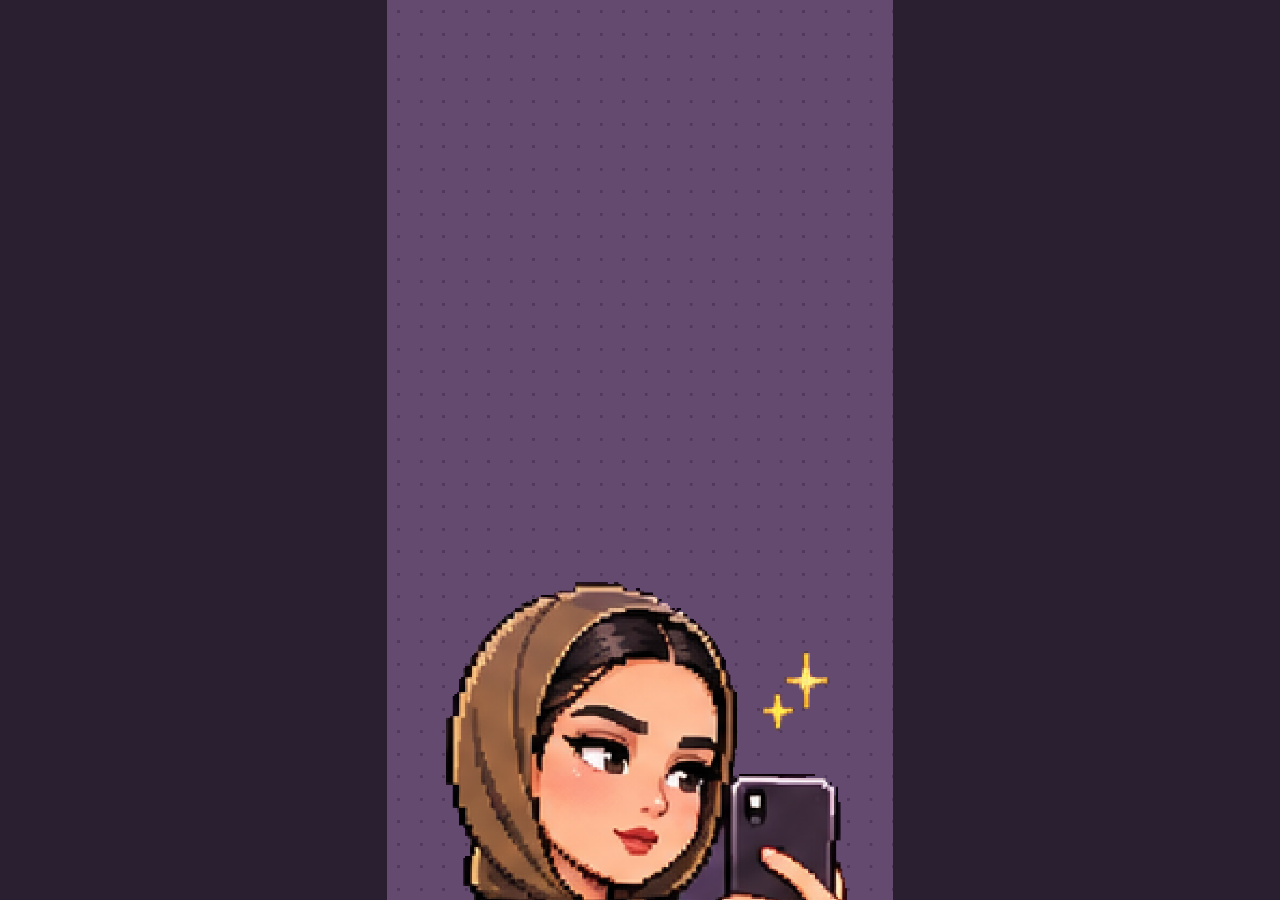
==== reels/02-body-glow/index.html @ f4706fd1 "Reel 02: Body Glow treasure-chest reel with how-to-order steps (34s) Co-Authored-By: Claude Opus 5.5" ====
<!doctype html>
<meta charset="utf-8">
<title>Kara Duo — Reel 02</title>
<link rel="stylesheet" href="fonts/fonts.css">
<style>html,body{margin:0;background:#2a1f30;height:100%}canvas{display:block;height:100vh;margin:auto}</style>
<canvas id="c" width="1080" height="1920"></canvas>
<script src="env.js"></script>
<script>
// Kara Duo · Reel 02 "افتحي الصندوق" (Body Glow) — every frame is a pure function of t (window.seek)
const W = 1080, H = 1920, DUR = 34.4;
const cv = document.getElementById('c'), g = cv.getContext('2d');

// ---------------- brand palette ----------------
const C = {
  ivory: '#FAF7F8', lav: '#D0B9D9', lavL: '#E7DAEC', lavLL: '#F3ECF6', lavD: '#A98BB5',
  mauve: '#654A70', mauveD: '#4F3859', mauveDD: '#3E2B47', ink: '#2B1C33',
  pink: '#DD4E94', pinkL: '#E98ABC', pinkLL: '#F3C3DC', pinkD: '#C93E82',
};

// ---------------- math ----------------
const clamp = (x, a = 0, b = 1) => Math.min(b, Math.max(a, x));
const lerp = (a, b, k) => a + (b - a) * k;
const easeOut = (x) => 1 - Math.pow(1 - clamp(x), 3);
const easeIn = (x) => Math.pow(clamp(x), 3);
const easeInOut = (x) => { x = clamp(x); return x < 0.5 ? 4 * x * x * x : 1 - Math.pow(-2 * x + 2, 3) / 2; };
function spring(t, k = 170, d = 26) {
  if (t <= 0) return 0;
  const w0 = Math.sqrt(k), z = d / (2 * w0);
  if (z < 1) { const wd = w0 * Math.sqrt(1 - z * z);
    return 1 - Math.exp(-z * w0 * t) * (Math.cos(wd * t) + (z * w0 / wd) * Math.sin(wd * t)); }
  return 1 - Math.exp(-w0 * t) * (1 + w0 * t);
}
const SNAPPY = [320, 24], DEFAULT = [170, 22], HEAVY = [110, 18], PLAYFUL = [240, 13];
const sp = (t, preset = DEFAULT) => spring(t, preset[0], preset[1]);
function rng(seed) { return () => { seed |= 0; seed = seed + 0x6D2B79F5 | 0;
  let t = Math.imul(seed ^ seed >>> 15, 1 | seed); t = t + Math.imul(t ^ t >>> 7, 61 | t) ^ t;
  return ((t ^ t >>> 14) >>> 0) / 4294967296; }; }
function hex2rgb(h) { const n = parseInt(h.slice(1), 16); return [n >> 16 & 255, n >> 8 & 255, n & 255]; }
function mix(a, b, k) { const A = hex2rgb(a), B = hex2rgb(b); k = clamp(k);
  return `rgb(${A.map((v, i) => Math.round(lerp(v, B[i], k))).join(',')})`; }
const AR = (n) => String(n).replace(/[0-9]/g, (d) => '٠١٢٣٤٥٦٧٨٩'[d]);
const vis = (t, a, b) => t >= a && t < b;

// ---------------- assets ----------------
const IMG = {};
const PALETTES = ['07707f44', '4093547d', '7314f8ff', 'a5768f9c', 'a938f01b', 'b6722ef8', 'd754fed1', '85389240',
  'ec3f8d8c', 'ed15fa8d', '35da7493', '66da4d2b', '79580c51', 'd9d8e2f7', '1762cccf', '7096dce4', '24de4dfd'];
const HERO = '81c5cd68';
function loadImg(key, src) { return new Promise((res, rej) => { const i = new Image(); i.onload = () => { IMG[key] = i; res(); }; i.onerror = rej; i.src = src; }); }

// recolour the transparent logo to a solid colour (approved white-on-mauve version)
function tint(img, color) {
  const c = document.createElement('canvas'); c.width = img.width; c.height = img.height;
  const x = c.getContext('2d'); x.drawImage(img, 0, 0); x.globalCompositeOperation = 'source-in';
  x.fillStyle = color; x.fillRect(0, 0, c.width, c.height); return c;
}

// ---------------- pixel sprites ----------------
// fn(x, y) -> colour or null on a small grid; auto 1px dark outline; cached; drawn with nearest-neighbour
const SPR = new Map();
function sprite(key, w, h, fn, outline = C.ink) {
  if (SPR.has(key)) return SPR.get(key);
  const grid = [];
  for (let y = 0; y < h; y++) for (let x = 0; x < w; x++) grid[y * w + x] = fn(x, y);
  const c = document.createElement('canvas'); c.width = w + 2; c.height = h + 2;
  const x2 = c.getContext('2d');
  const at = (x, y) => (x < 0 || y < 0 || x >= w || y >= h) ? null : grid[y * w + x];
  if (outline) for (let y = -1; y <= h; y++) for (let x = -1; x <= w; x++)
    if (!at(x, y) && (at(x - 1, y) || at(x + 1, y) || at(x, y - 1) || at(x, y + 1))) { x2.fillStyle = outline; x2.fillRect(x + 1, y + 1, 1, 1); }
  for (let y = 0; y < h; y++) for (let x = 0; x < w; x++) { const col = at(x, y); if (col) { x2.fillStyle = col; x2.fillRect(x + 1, y + 1, 1, 1); } }
  SPR.set(key, c); return c;
}
// draw sprite anchored at (ax, ay) relative point (0..1) with pixel size s
function drawSpr(c, x, y, s, ax = 0.5, ay = 0.5, flip = false) {
  g.save(); g.imageSmoothingEnabled = false; g.translate(Math.round(x), Math.round(y));
  if (flip) g.scale(-1, 1);
  g.drawImage(c, -c.width * s * ax, -c.height * s * ay, c.width * s, c.height * s); g.restore();
}
const inEll = (x, y, cx, cy, rx, ry) => ((x + 0.5 - cx) / rx) ** 2 + ((y + 0.5 - cy) / ry) ** 2 <= 1;

// --- the host girl (placeholder until the brand character arrives) ---
function girl(eyes = 'open', mouth = 'closed') {
  return sprite(`girl:${eyes}:${mouth}`, 40, 46, (x, y) => {
    const cx = 19.5;
    const face = inEll(x, y, cx, 22.5, 9.6, 11) && y >= 12;
    const hij = inEll(x, y, cx, 20, 15.2, 19.5);
    const body = y >= 36 && Math.abs(x + 0.5 - cx) <= 12 + (y - 36) * 0.9;
    // eyes
    const eyeL = 15, eyeR = 23, ey = 21;
    const dx = eyes === 'side' ? -1 : eyes === 'sideR' ? 1 : 0;
    if (face) {
      if (eyes === 'blink') { if (y === ey + 2 && (x >= eyeL - 1 + dx && x <= eyeL + 1 + dx || x >= eyeR - 1 + dx && x <= eyeR + 1 + dx)) return C.ink; }
      else if (eyes === 'happy') {
        for (const ex of [eyeL, eyeR]) { if ((y === ey + 1 && (x === ex - 1 || x === ex + 2)) || (y === ey && (x === ex || x === ex + 1))) return C.ink; }
      } else {
        for (const ex of [eyeL + dx, eyeR + dx]) {
          if (x >= ex && x <= ex + 1 && y >= ey && y <= ey + 2) return (y === ey && x === ex + 1) ? '#FFFFFF' : '#3A2540';
          if (y === ey && x === ex - 1 && ex < cx) return C.ink;        // lash flick
          if (y === ey && x === ex + 2 && ex > cx) return C.ink;
        }
      }
      if (y === 18 && ((x >= 14 && x <= 17) || (x >= 22 && x <= 25))) return '#7A5560';               // brows
      if (y === 25 && (x === 13 || x === 14 || x === 25 || x === 26)) return C.pinkL;                   // cheeks
      if (y === 25 && (x === 19 || x === 20)) return '#E3AE90';                                         // nose
      // mouth
      if (mouth === 'closed' && y === 28 && x >= 18 && x <= 21) return C.pinkD;
      if (mouth === 'smile' && ((y === 28 && x >= 18 && x <= 21) || (y === 27 && (x === 17 || x === 22)))) return C.pinkD;
      if (mouth === 'open') { if (y === 27 && x >= 18 && x <= 21) return C.pinkD; if (y === 28 && x >= 18 && x <= 21) return '#7A2448'; if (y === 29 && x >= 19 && x <= 20) return C.pinkD; }
      if (mouth === 'o') { if ((y === 27 || y === 30) && x >= 19 && x <= 20) return C.pinkD; if ((y === 28 || y === 29) && (x === 18 || x === 21)) return C.pinkD; if ((y === 28 || y === 29) && x >= 19 && x <= 20) return '#7A2448'; }
      if (y <= 13) return C.lavLL;                                                                       // hijab band
      const edge = !inEll(x, y, cx, 22.5, 8.6, 10);
      return edge ? '#EDBF9F' : '#F6D4BA';
    }
    if (y >= 12 && y <= 14 && x === 29) return C.pink;                                                  // hijab pin
    if (y === 13 && (x === 28 || x === 30)) return C.pink;
    if (hij) {
      const nearFace = inEll(x, y, cx, 22.5, 11, 12.4);
      if (nearFace) return '#B593C2';
      return (x + y) % 9 === 0 && y > 4 ? '#C7A6D3' : '#CDAFD9';
    }
    if (body) return (x === 19 || x === 20) && y > 38 ? C.mauveD : '#4A3354';
    return null;
  });
}
// --- خزّوم: the Khuzama-flower mascot ---
function mascot(eyes = 'open') {
  return sprite(`m:${eyes}`, 30, 30, (x, y) => {
    const cx = 14.5, cy = 14.5, px = x + 0.5 - cx, py = y + 0.5 - cy;
    if (px * px + py * py <= 5.4 * 5.4) {                                    // face
      if (eyes === 'blink') { if (y === 15 && (x === 12 || x === 17)) return C.ink; }
      else if (eyes === 'wink') { if (y >= 13 && y <= 14 && x === 12) return C.ink; if (y === 14 && x >= 16 && x <= 18) return C.ink; }
      else if (y >= 13 && y <= 14 && (x === 12 || x === 17)) return C.ink;
      if (y === 17 && x >= 13 && x <= 16) return C.pinkD;
      if (y === 16 && (x === 10 || x === 19)) return C.pinkL;
      return C.ivory;
    }
    for (let k = 0; k < 4; k++) {                                            // four petals on the diagonals
      const a = Math.PI / 4 + k * Math.PI / 2, ca = Math.cos(a), sa = Math.sin(a);
      const u = px * ca + py * sa - 8.2, v = -px * sa + py * ca;
      if ((u / 6.6) ** 2 + (v / 4.4) ** 2 <= 1) {
        const pinkPetal = k % 2 === 1;
        if (Math.abs(v) < 0.6 && u > -3 && u < 4) return pinkPetal ? C.pinkLL : C.lavLL;   // vein
        return pinkPetal ? C.pinkL : C.lav;
      }
    }
    return null;
  });
}
// --- small icons ---
const sparkle = (col = C.pink, core = C.ivory) => sprite(`sp:${col}`, 9, 9, (x, y) => {
  const dx = Math.abs(x - 4), dy = Math.abs(y - 4);
  if (dx === 0 && dy === 0) return core;
  if ((dx === 0 && dy <= 4) || (dy === 0 && dx <= 4) || (dx <= 1 && dy <= 1)) return col; return null; }, null);
function star5(filled) {
  return sprite(`st:${filled}`, 13, 13, (x, y) => {
    const pts = []; for (let i = 0; i < 10; i++) { const r = i % 2 ? 2.8 : 6.4, a = -Math.PI / 2 + i * Math.PI / 5; pts.push([6.5 + r * Math.cos(a), 6.9 + r * Math.sin(a)]); }
    let inside = false; const px = x + 0.5, py = y + 0.5;
    for (let i = 0, j = 9; i < 10; j = i++) { const [xi, yi] = pts[i], [xj, yj] = pts[j];
      if ((yi > py) !== (yj > py) && px < (xj - xi) * (py - yi) / (yj - yi) + xi) inside = !inside; }
    if (!inside) return null; return filled ? (y < 5 ? C.pinkL : C.pink) : C.mauveD; });
}
const QBLOCK = ['..####..', '.##..##.', '.....##.', '....##..', '...##...', '...##...', '........', '...##...'];
const qblock = () => sprite('qb', 16, 16, (x, y) => {
  if (x === 0 || y === 0 || x === 15 || y === 15) return C.mauveDD;
  if ((x === 2 || x === 13) && (y === 2 || y === 13)) return C.lavD;
  const qx = x - 4, qy = y - 4; if (qx >= 0 && qx < 8 && qy >= 0 && qy < 8 && QBLOCK[qy][qx] === '#') return C.ivory;
  return y < 3 ? C.pinkL : C.pink; });
const sun = () => sprite('sun', 15, 15, (x, y) => { const dx = x - 7, dy = y - 7, r = Math.hypot(dx, dy);
  if (r <= 3.6) return '#F6C9A0'; if (r > 4.6 && r < 7.2 && (dx === 0 || dy === 0 || Math.abs(dx) === Math.abs(dy))) return C.pinkL; return null; });
const moon = () => sprite('moon', 13, 13, (x, y) => (Math.hypot(x - 6, y - 6) <= 5.6 && Math.hypot(x - 8.6, y - 4.4) > 4.4) ? C.ivory : null);
const HAND = ['....##......', '...#oo#.....', '...#oo#.....', '...#oo####..', '...#oo#oo#oo', '##.#oooooooo', '#o##oooooooo', '#oo#ooooooo#', '.#ooooooooo#', '..#oooooooo#', '...#oooooo#.', '....######..'];
const hand = () => sprite('hand', 12, 12, (x, y) => { const ch = HAND[y][x]; return ch === '#' ? C.ink : ch === 'o' ? C.ivory : null; }, null);
const mag = () => sprite('mag', 11, 11, (x, y) => { const r = Math.hypot(x - 4, y - 4);
  if (r >= 2.6 && r <= 4.2) return C.mauve; if (x - y === 0 && x >= 7 && x <= 10) return C.mauve; if (x - y === 1 && x >= 8 && x <= 10) return C.mauve; return null; }, null);
const flowerTile = () => sprite('fl', 16, 16, (x, y) => {
  const px = x + 0.5 - 8, py = y + 0.5 - 8; if (Math.abs(px) < 1.2 && Math.abs(py) < 1.2) return C.pink;
  for (let k = 0; k < 4; k++) { const a = Math.PI / 4 + k * Math.PI / 2, u = px * Math.cos(a) + py * Math.sin(a) - 4.2, v = -px * Math.sin(a) + py * Math.cos(a);
    if ((u / 3.6) ** 2 + (v / 2.3) ** 2 <= 1) return k % 2 ? '#C77BA8' : '#9E7FB0'; } return null; }, null);

// ---------------- the creator's avatar (cut from her character sheet) ----------------
const FACES = ['neutral', 'wink', 'laugh', 'oh', 'think', 'love', 'coffee', 'selfie'];
function drawAv(key, x, yb, s, { ax = 0.5, alpha = 1, rot = 0 } = {}) {      // anchored bottom-centre
  const im = IMG['av_' + key]; if (!im) return;
  g.save(); g.globalAlpha *= alpha; g.imageSmoothingEnabled = false; g.translate(Math.round(x), Math.round(yb)); g.rotate(rot);
  g.drawImage(im, -im.width * s * ax, -im.height * s, im.width * s, im.height * s); g.restore();
}
function bulb(x, y, s, t0, t) {                                             // pixel lightbulb with rays
  const k = sp(t - t0, PLAYFUL); if (k <= 0) return;
  const B = ['..####..', '.######.', '########', '########', '########', '.######.', '..####..', '..#--#..', '..####..', '...##...'];
  g.save(); g.translate(x, y); g.scale(k, k); const c = s;
  B.forEach((row, yy) => [...row].forEach((ch, xx) => { if (ch === '.') return; g.fillStyle = ch === '#' ? (yy < 7 ? (xx < 3 && yy < 4 ? '#FFF3C4' : '#F7C948') : C.lavD) : C.mauveDD; g.fillRect((xx - 4) * c, (yy - 5) * c, c, c); }));
  const pulse = 0.6 + 0.4 * Math.abs(Math.sin((t - t0) * 6));
  g.fillStyle = '#F7C948';
  for (let i = 0; i < 8; i++) { const a = -Math.PI / 2 + (i - 3.5) * 0.42; if (i === 0 || i === 7) continue;
    for (let j = 0; j < 2; j++) { const r = (7.2 + j * 1.6) * c * pulse + 4 * c; g.fillRect(Math.cos(a) * r - c / 2, Math.sin(a) * r - c * 1.5, c, c); } }
  g.restore();
}

// ---------------- pixel text (thresholded, upscaled) ----------------
const TXT = new Map();
function ptext(str, { size = 22, weight = 900, family = 'Cairo', color = C.ivory, shadow = null, shadowOff = 1, outline = null } = {}) {
  const key = [str, size, weight, family, color, shadow, outline].join('|');
  if (TXT.has(key)) return TXT.get(key);
  const font = `${weight} ${size}px "${family}"`;
  const m = document.createElement('canvas').getContext('2d'); m.font = font;
  const w = Math.ceil(m.measureText(str).width) + 6, h = Math.ceil(size * 1.9);
  const c = document.createElement('canvas'); c.width = w; c.height = h;
  const x = c.getContext('2d'); x.font = font; x.textBaseline = 'middle'; x.textAlign = 'center'; x.direction = /[\u0600-\u065F\u066E-\u06FF]/.test(str) ? 'rtl' : 'ltr';
  x.fillStyle = '#000'; x.fillText(str, w / 2, h / 2);
  const id = x.getImageData(0, 0, w, h), d = id.data, mask = new Uint8Array(w * h);
  for (let i = 0; i < w * h; i++) mask[i] = d[i * 4 + 3] > 110 ? 1 : 0;
  const out = x.createImageData(w, h), o = out.data;
  const put = (i, col) => { const [r, gg, b] = hex2rgb(col); o[i * 4] = r; o[i * 4 + 1] = gg; o[i * 4 + 2] = b; o[i * 4 + 3] = 255; };
  if (outline) for (let yy = 0; yy < h; yy++) for (let xx = 0; xx < w; xx++) { const i = yy * w + xx; if (mask[i]) continue;
    if ((xx > 0 && mask[i - 1]) || (xx < w - 1 && mask[i + 1]) || (yy > 0 && mask[i - w]) || (yy < h - 1 && mask[i + w])) put(i, outline); }
  if (shadow) for (let i = 0; i < w * h; i++) { const j = i - shadowOff * w - shadowOff; if (j >= 0 && mask[j] && !mask[i]) put(i, shadow); }
  for (let i = 0; i < w * h; i++) if (mask[i]) put(i, color);
  x.putImageData(out, 0, 0); TXT.set(key, c); return c;
}
function drawT(c, x, y, s, { ax = 0.5, ay = 0.5, rot = 0, sc = 1, alpha = 1 } = {}) {
  g.save(); g.globalAlpha *= alpha; g.imageSmoothingEnabled = false; g.translate(x, y); g.rotate(rot); g.scale(sc, sc);
  g.drawImage(c, -c.width * s * ax, -c.height * s * ay, c.width * s, c.height * s); g.restore();
}
// one line built word by word (RTL): words = [[text, time], ...]
function wordLine(t, words, cx, y, s, style, { pop = SNAPPY, gap = 0.28 } = {}) {
  const cs = words.map(([w]) => ptext(w, style)), sp0 = style.size * gap;
  const ws = cs.map((c) => c.width), total = ws.reduce((a, b) => a + b, 0) + sp0 * (cs.length - 1);
  let xr = cx + total * s / 2;                                   // start from the right edge
  cs.forEach((c, i) => {
    const k = sp(t - words[i][1], pop);
    if (k > 0.001) drawT(c, xr - ws[i] * s / 2, y + (1 - k) * 40, s, { sc: 0.6 + 0.4 * k, alpha: clamp(k * 3) });
    xr -= (ws[i] + sp0) * s;
  });
}
// clean (non-pixel) text
function text(str, x, y, { size = 60, weight = 800, family = 'Cairo', color = C.ivory, align = 'center', spacing = 0, alpha = 1 } = {}) {
  g.save(); g.globalAlpha *= alpha; g.font = `${weight} ${size}px "${family}"`; g.fillStyle = color; g.textAlign = align; g.textBaseline = 'middle';
  if (spacing) g.letterSpacing = spacing + 'px'; if (/[؀-ۿ]/.test(str)) g.direction = 'rtl'; g.fillText(str, x, y); g.restore();
}

// ---------------- pixel UI blocks ----------------
// stepped-corner panel with hard drop shadow
function panel(x, y, w, h, fill, { border = C.ink, bw = 6, step = 12, shadow = 'rgba(30,18,38,.45)', so = 12 } = {}) {
  const path = (ox, oy, ww, hh, st) => { g.beginPath(); g.moveTo(ox + st, oy); g.lineTo(ox + ww - st, oy); g.lineTo(ox + ww - st, oy + st / 2); g.lineTo(ox + ww - st / 2, oy + st / 2);
    g.lineTo(ox + ww - st / 2, oy + st); g.lineTo(ox + ww, oy + st); g.lineTo(ox + ww, oy + hh - st); g.lineTo(ox + ww - st / 2, oy + hh - st); g.lineTo(ox + ww - st / 2, oy + hh - st / 2);
    g.lineTo(ox + ww - st, oy + hh - st / 2); g.lineTo(ox + ww - st, oy + hh); g.lineTo(ox + st, oy + hh); g.lineTo(ox + st, oy + hh - st / 2); g.lineTo(ox + st / 2, oy + hh - st / 2);
    g.lineTo(ox + st / 2, oy + hh - st); g.lineTo(ox, oy + hh - st); g.lineTo(ox, oy + st); g.lineTo(ox + st / 2, oy + st); g.lineTo(ox + st / 2, oy + st / 2); g.lineTo(ox + st, oy + st / 2); g.closePath(); };
  if (shadow) { g.fillStyle = shadow; path(x + so, y + so, w, h, step); g.fill(); }
  if (border) { g.fillStyle = border; path(x, y, w, h, step); g.fill(); }
  g.fillStyle = fill; path(x + bw, y + bw, w - 2 * bw, h - 2 * bw, Math.max(0, step - bw)); g.fill();
}
// speech bubble with tail pointing to (tx, ty)
function bubble(cx, cy, w, h, tx, ty, fill = C.ivory) {
  g.save(); g.fillStyle = C.ink; g.beginPath();
  const bx = clamp(tx, cx - w / 2 + 40, cx + w / 2 - 80), by = cy + h / 2 - 4;
  g.moveTo(bx, by); g.lineTo(bx + 46, by); g.lineTo(tx, ty); g.closePath(); g.fill();
  g.fillStyle = fill; g.beginPath(); g.moveTo(bx + 8, by - 6); g.lineTo(bx + 38, by - 6); g.lineTo(tx + (bx + 23 - tx) * 0.22, ty - (ty - by) * 0.22); g.closePath(); g.fill();
  g.restore(); panel(cx - w / 2, cy - h / 2, w, h, fill, { so: 10 });
}
function pill(cx, cy, w, h, fill, border = C.ink) { panel(cx - w / 2, cy - h / 2, w, h, fill, { border, bw: 6, step: Math.min(h / 2, 24), so: 8 }); }

// ---------------- backgrounds & transitions ----------------
function bg(base, dot, drift = 0) {
  g.fillStyle = base; g.fillRect(0, 0, W, H);
  g.fillStyle = dot; const s = 48, off = drift % s;
  for (let y = -s; y < H + s; y += s) for (let x = 0; x < W + s; x += s) g.fillRect(x - off + 22, y + off * 0.5 + 22, 6, 6);
}
function gridBg(base, line) {
  g.fillStyle = base; g.fillRect(0, 0, W, H); g.fillStyle = line;
  for (let x = 0; x <= W; x += 60) g.fillRect(x, 0, 2, H); for (let y = 0; y <= H; y += 60) g.fillRect(0, y, W, 2);
}
// pixel block wipe centred on time tc (covers fully at tc)
function blockWipe(t, tc, color, dur = 0.34) {
  const k = 1 - Math.abs((t - tc) / (dur / 2)); if (k <= 0) return;
  const r = rng(99), B = 90;
  g.fillStyle = color;
  for (let y = 0; y < H; y += B) for (let x = 0; x < W; x += B) {
    const thr = (r() * 0.6 + (Math.abs(x - W / 2) / W + Math.abs(y - H / 2) / H) * 0.4);
    if (k > thr * 0.95) g.fillRect(x, y, B, B);
  }
}

// ---------------- camera shake (pure function of t) ----------------
const HITS = [[3.72, 18], [6.75, 22], [13.6, 14], [26.55, 8], [30.05, 10]];
function shake(t) { let x = 0, y = 0;
  for (const [th, a] of HITS) { const d = t - th; if (d < 0 || d > 0.5) continue; const e = a * Math.exp(-d * 12);
    x += e * Math.sin(d * 90 + th); y += e * Math.cos(d * 77 + th * 3); } return [x, y]; }

// ---------------- talking & blinking ----------------
function vo(t) { const e = window.VO_ENV || []; return e[Math.min(e.length - 1, Math.max(0, Math.floor(t * 60)))] || 0; }
function girlFace(t, eyesDefault, mouthDefault) {
  const v = vo(t), open = v > 0.16;
  const mouth = open ? (Math.floor(t * 14) % 3 === 0 ? 'o' : 'open') : mouthDefault;
  const blink = (t % 3.1) < 0.09 || (t > 12.9 && t < 12.98);
  return girl(blink ? 'blink' : eyesDefault, mouth);
}

// ================= SCENES =================
// space-y pixel stage (the shades are Lunar / Galaxy / Cosmic / Moon)
function space(t, base = C.mauveDD) {
  g.fillStyle = base; g.fillRect(0, 0, W, H);
  const r = rng(77);
  for (let i = 0; i < 70; i++) {
    const x = r() * W, y = r() * H, s = r() < 0.15 ? 10 : 6, tw = Math.sin(t * (2 + r() * 3) + i);
    if (tw > -0.3) { g.fillStyle = i % 9 === 0 ? C.pinkL : i % 4 === 0 ? C.lav : C.lavL; g.globalAlpha = 0.35 + 0.5 * (tw + 0.3) / 1.3; g.fillRect(x, (y + t * 14 * (s / 6)) % H, s, s); }
  }
  g.globalAlpha = 1;
}
function photo(key, cx, cy, w, { rot = 0, alpha = 1, frame = null, shadow = true } = {}) {
  const im = IMG[key]; if (!im) return; const h = w * im.height / im.width;
  g.save(); g.globalAlpha *= alpha; g.translate(cx, cy); g.rotate(rot); g.imageSmoothingEnabled = true; g.imageSmoothingQuality = 'high';
  if (frame) panel(-w / 2 - 14, -h / 2 - 14, w + 28, h + 28, frame, { so: 14 });
  if (shadow && !frame) { g.shadowColor = 'rgba(20,10,28,.5)'; g.shadowBlur = 34; g.shadowOffsetY = 18; }
  g.drawImage(im, -w / 2, -h / 2, w, h); g.restore();
  return h;
}
// pixel treasure chest (lid angle 0 = closed, 1 = open)
function chest(cx, by, s, open, glow) {
  const P = (x, y, w, h, c) => { g.fillStyle = c; g.fillRect(cx + x * s, by + y * s, w * s, h * s); };
  // base
  P(-26, -20, 52, 20, C.ink); P(-25, -19, 50, 18, C.mauve); P(-25, -19, 50, 3, '#7B5C88');
  P(-26, -11, 52, 3, C.pink); P(-20, -19, 3, 18, C.pinkD); P(17, -19, 3, 18, C.pinkD);
  // light from inside
  if (open > 0.05) { g.save(); g.globalAlpha = clamp(open) * (0.6 + 0.4 * glow); P(-24, -24, 48, 6, '#FFF3C4'); g.restore(); }
  // lid: hinged at the back top edge, squashes upward as it opens
  const lh = lerp(12, -2, clamp(open)), ly = -20 - Math.max(0, lh);
  if (lh > 0.5) { P(-26, ly - 1, 52, lh + 1, C.ink); P(-25, ly, 50, lh, C.mauve); P(-25, ly, 50, 2, '#7B5C88'); P(-20, ly, 3, lh, C.pinkD); P(17, ly, 3, lh, C.pinkD); }
  else { P(-26, -34, 52, 12, C.ink); P(-25, -33, 50, 10, '#7B5C88'); P(-25, -33, 50, 3, C.lavD); P(-20, -33, 3, 10, C.pinkD); P(17, -33, 3, 10, C.pinkD); }
  // star lock
  if (open < 0.2) { P(-4, -14, 8, 7, C.ink); P(-3, -13, 6, 5, '#F7C948'); P(-1, -12, 2, 2, C.ink); }
}
// pixel potion bottle tinted to a shade
function bottle(cx, cy, s, col, hi) {
  const B = ['...##...', '...##...', '..####..', '.#oooo#.', '#oohooo#', '#ohhooo#', '#oohooo#', '#oooooo#', '#oooooo#', '.######.'];
  B.forEach((row, y) => [...row].forEach((ch, x) => { if (ch === '.') return;
    g.fillStyle = ch === '#' ? C.ink : ch === 'h' ? hi : col; g.fillRect(cx + (x - 4) * s, cy + (y - 5) * s, s, s); }));
  g.fillStyle = C.lavD; g.fillRect(cx - 2 * s, cy - 5 * s, 4 * s, 2 * s);
}
function rays(cx, cy, r, t, alpha) {
  g.save(); g.translate(cx, cy); g.rotate(t * 0.5); g.globalAlpha = alpha;
  for (let i = 0; i < 12; i++) { g.fillStyle = i % 2 ? 'rgba(255,243,196,.55)' : 'rgba(243,195,220,.35)';
    g.beginPath(); g.moveTo(0, 0); g.arc(0, 0, r, i * Math.PI / 6, i * Math.PI / 6 + Math.PI / 12); g.closePath(); g.fill(); }
  g.restore();
}

// ---------- host ----------
function hostFace(t) {
  let f = 'neutral';
  if (t < 5.5) f = 'oh'; else if (t < 8.2) f = 'laugh'; else if (t < 12.6) f = t > 9.4 ? 'love' : 'oh';
  else if (t < 15.2) f = 'neutral'; else if (t < 19.6) f = 'think'; else if (t < 23) f = 'love'; else f = 'selfie';
  if ((f === 'neutral' || f === 'think') && vo(t) > 0.16 && Math.floor(t * 12) % 2 === 0) f = 'oh';
  return f;
}
function drawHost(t) {
  if (t < 2.8 || t >= 29.6) return;
  const k = sp(t - 2.8, PLAYFUL), bob = Math.sin(t * 4.2) * 4;
  drawAv('face_' + hostFace(t), 170, 1935 + (1 - k) * 320 + bob, 1.55);
}

// -------- S1 hook 0–2.8 --------
function sHook(t) {
  bg(C.mauve, C.mauveD, t * 20);
  const lk = sp(t - 0.08, SNAPPY);
  if (lk > 0) { const L = IMG.logoW, w = 520 * (0.7 + 0.3 * lk), h = w * L.height / L.width; g.save(); g.globalAlpha = clamp(lk * 2); g.drawImage(L, W / 2 - w / 2, 330 - h / 2, w, h); g.restore(); }
  wordLine(t, [['عندي', 0.35], ['زواج…', 0.75]], W / 2, 560, 5, { size: 24, color: C.ivory, shadow: C.pink, shadowOff: 2 });
  wordLine(t, [['وأبي', 1.55], ['ألمع!', 1.9]], W / 2, 720, 6, { size: 24, color: C.pinkL, shadow: C.ink, shadowOff: 2 });
  const bk = sp(t, [180, 20]), out = easeIn((t - 2.55) / 0.3);
  const face = vo(t) > 0.16 && Math.floor(t * 12) % 2 === 0 ? 'face_laugh' : 'face_selfie';
  drawAv(face, 540, 1960 + (1 - bk) * 160 + out * 1100 + Math.sin(t * 3) * 6, 4.6);
  const r = rng(8);
  for (let i = 0; i < 6; i++) { const ti = 1.9 + i * 0.08, k = sp(t - ti, PLAYFUL); if (k > 0) drawSpr(sparkle(i % 2 ? C.pink : C.ivory, i % 2 ? C.ivory : C.pink), 160 + r() * 760, 860 + r() * 260, 7 * k * (0.8 + 0.4 * Math.sin(t * 8 + i))); }
}

// -------- S2 LEVEL 2 + chest drops 2.8–5.5 --------
function sChest(t) {
  space(t);
  const bk = sp(t - 2.85, SNAPPY);
  if (bk > 0) { g.save(); g.translate(lerp(1300, 540, bk), 330); g.rotate(-0.03); pill(0, 0, 560, 130, C.pink);
    drawT(ptext('LEVEL 2', { size: 16, weight: 400, family: 'Press Start 2P', color: C.ivory, shadow: C.pinkD, shadowOff: 2 }), 0, 0, 4); g.restore(); }
  wordLine(t, [['صندوق', 3.5], ['كارا', 3.85], ['دو', 4.05]], W / 2, 520, 5, { size: 22, color: C.ivory, shadow: C.pink, shadowOff: 2 });
  const dk = sp(t - 3.3, [180, 12]), y = lerp(-300, 1350, dk);
  g.save(); g.fillStyle = 'rgba(20,10,28,.45)'; g.beginPath(); g.ellipse(540, 1360, 300 * clamp(dk), 40 * clamp(dk), 0, 0, Math.PI * 2); g.fill(); g.restore();
  chest(540, y, 14, 0, 0);
}

// -------- S3 open 5.5–8.2 --------
function sOpen(t) {
  space(t);
  wordLine(t, [['يلا', 5.72], ['نفتحه!', 6.0]], W / 2, 320, 6, { size: 24, color: C.ivory, shadow: C.pink, shadowOff: 2 });
  const taps = [5.6, 5.95, 6.3]; let sq = 0;
  for (const ti of taps) { const d = t - ti; if (d > 0 && d < 0.25) sq = Math.sin(d / 0.25 * Math.PI) * 0.06; }
  const open = easeOut((t - 6.75) / 0.25), glow = Math.abs(Math.sin(t * 5));
  if (t > 6.75) rays(540, 1150, 900, t, clamp((t - 6.75) * 4) * 0.9);
  g.save(); g.translate(540, 1350); g.scale(1 + sq, 1 - sq); g.translate(-540, -1350); chest(540, 1350, 14, open, glow); g.restore();
  taps.forEach((ti, i) => { const k = sp(t - ti, PLAYFUL); if (k > 0 && t < 6.75) drawT(ptext(['٣', '٢', '١'][i], { size: 22, color: '#F7C948', shadow: C.ink, shadowOff: 2 }), 540 - (i - 1) * 180, 900 - 60 * k, 5, { sc: k, alpha: clamp(1.4 - (t - ti) * 1.6) }); });
  // the real box rises out
  const bx = sp(t - 6.85, [140, 16]);
  if (bx > 0) photo('box', 540, lerp(1250, 900, bx), lerp(200, 620, clamp(bx)));
  if (t > 6.8) { const r = rng(4); for (let i = 0; i < 12; i++) { const a = r() * Math.PI * 2, d = easeOut((t - 6.8) / 0.8) * (300 + r() * 300);
    if (t < 7.7) drawSpr(sparkle(i % 2 ? C.pink : '#F7C948'), 540 + Math.cos(a) * d, 900 + Math.sin(a) * d, 7 * (1 - (t - 6.8) / 0.9)); } }
}

// -------- S4 four shades collected 8.2–12.6 --------
const SHADES = [
  ['LUNAR GLOW', 'فضي', '#D9DCE6', '#FFFFFF', 9.45],
  ['GALAXY KISS', 'برونزي', '#B0703F', '#E0A877', 9.95],
  ['COSMIC SHINE', 'ذهبي', '#D9A93A', '#F7DC8A', 10.55],
  ['MOON BEAM', 'وردي', '#E98ABC', '#F8C6E0', 11.32],
];
function shadeCard(i, cx, cy, sc, t) {
  const [en, ar, col, hi] = SHADES[i];
  g.save(); g.translate(cx, cy); g.scale(sc, sc);
  panel(-200, -125, 400, 250, C.ivory, { so: 10 });
  g.fillStyle = col; g.fillRect(-194, -119, 388, 14);
  bottle(-120, 8, 14, col, hi);
  drawT(ptext(ar, { size: 22, color: C.mauve }), 70, -32, 4);
  drawT(ptext(en, { size: 7, weight: 400, family: 'Press Start 2P', color: C.pinkD }), 70, 50, 3);
  g.restore();
}
function sItems(t) {
  space(t);
  const sk = sp(t - 8.2, DEFAULT);
  photo('box', 540, lerp(860, 610, sk), lerp(640, 400, sk));
  wordLine(t, [['أربع', 8.45], ['لمعات', 8.8]], W / 2, 290, 6, { size: 22, color: C.ivory, shadow: C.pink, shadowOff: 2 });
  SHADES.forEach((s, i) => {
    const ti = s[4], k = sp(t - ti, PLAYFUL); if (k <= 0) return;
    const tx = i % 2 ? 300 : 780, ty = 1010 + Math.floor(i / 2) * 290;
    shadeCard(i, lerp(540, tx, clamp(k * 1.2)), lerp(700, ty, clamp(k * 1.2)), 0.4 + 0.6 * k, t);
    const pk = t - ti; if (pk < 0.8) drawT(ptext('+1', { size: 12, weight: 400, family: 'Press Start 2P', color: '#F7C948', shadow: C.ink, shadowOff: 1 }), tx + 150, ty - 120 - pk * 120, 4, { alpha: clamp(1.6 - pk * 2) });
  });
}

// -------- S5 bonus brush 12.6–15.2 --------
function sBrush(t) {
  space(t);
  SHADES.forEach((s, i) => shadeCard(i, 200 + i * 227, 400, 0.5, t));
  const k = sp(t - 12.85, PLAYFUL), spin = (1 - clamp(k)) * Math.PI * 1.5;
  g.save(); g.translate(540, 1000); g.scale(Math.cos(spin) || 0.01, 1); g.scale(0.5 + 0.5 * k, 0.5 + 0.5 * k);
  panel(-280, -300, 560, 600, C.ivory, { so: 14 });
  g.fillStyle = C.pinkLL; g.fillRect(-266, -286, 532, 470);
  const im = IMG.brush, iw = 400, ih = iw * im.height / im.width; g.imageSmoothingEnabled = true; g.drawImage(im, -iw / 2, -110 - ih / 2, iw, ih);
  drawT(ptext('فرشاة الجسم', { size: 20, color: C.mauve }), 0, 240, 4);
  g.restore();
  const st = sp(t - 13.6, SNAPPY);
  if (st > 0) { g.save(); g.translate(780, 720); g.rotate(-0.25); g.scale(lerp(2.4, 1, st), lerp(2.4, 1, st)); g.globalAlpha = clamp(st * 5);
    panel(-150, -60, 300, 120, C.pink, { border: C.ivory, bw: 8, so: 0 });
    drawT(ptext('BONUS', { size: 12, weight: 400, family: 'Press Start 2P', color: C.ivory }), 0, 0, 4); g.restore(); }
  wordLine(t, [['تدمجها', 13.95], ['لك', 14.35], ['بسهولة', 14.55]], W / 2, 1420, 4.5, { size: 22, color: C.ivory, shadow: C.pink, shadowOff: 2 });
}

// -------- S6 swatches: alone or mixed 15.2–19.6 --------
function sSwatch(t) {
  bg(C.mauve, C.mauveD, t * 20);
  const k = sp(t - 15.25, DEFAULT);
  const h = photo('swatch', 540, 880 + (1 - k) * 900, 760, { frame: C.ivory });
  // shine sweeps across the swatches
  for (const ts of [15.7, 17.0]) { const d = (t - ts) / 0.7; if (d > 0 && d < 1) {
    g.save(); g.beginPath(); g.rect(160, 880 - h / 2, 760, h); g.clip(); g.translate(lerp(-200, 1300, d), 880); g.rotate(0.35);
    g.fillStyle = 'rgba(255,255,255,.35)'; g.fillRect(-60, -900, 120, 1800); g.fillStyle = 'rgba(255,255,255,.6)'; g.fillRect(-14, -900, 28, 1800); g.restore(); } }
  // toggle chips
  const mixed = t > 16.75, ck = sp(t - 15.5, SNAPPY);
  if (ck > 0) { g.save(); g.translate(540, 1390); g.scale(ck, ck);
    pill(170, 0, 300, 110, mixed ? C.mauveDD : C.pink); drawT(ptext('لحالها', { size: 18, color: C.ivory }), 170, -2, 4);
    pill(-170, 0, 300, 110, mixed ? C.pink : C.mauveDD); drawT(ptext('ادمجيها', { size: 18, color: C.ivory }), -170, -2, 4);
    g.restore(); }
  if (t > 16.75 && t < 17.3) { const d = (t - 16.75) / 0.55; g.strokeStyle = C.ivory; g.lineWidth = 8 * (1 - d); g.beginPath(); g.arc(370, 1390, 40 + d * 200, 0, Math.PI * 2); g.stroke(); }
  if (t < 16.6) wordLine(t, [['حطيها', 15.55], ['لحالها…', 15.95]], W / 2, 330, 5, { size: 22, color: C.ivory, shadow: C.pink, shadowOff: 2 });
  else wordLine(t, [['أو', 16.72], ['ادمجي', 16.95], ['الألوان', 17.35]], W / 2, 330, 5, { size: 22, color: C.pinkL, shadow: C.ink, shadowOff: 2 });
}

// -------- S7 real review 19.6–23.0 --------
function sReview(t) {
  space(t, C.mauve);
  const bk = sp(t - 19.75, PLAYFUL);
  if (bk > 0) { g.save(); g.translate(540, 880); g.scale(bk, bk); g.translate(-540, -880);
    bubble(540, 860, 860, 520, 380, 1240);
    drawT(ptext('والبنات يقولون…', { size: 16, color: C.lavD }), 540, 680, 4);
    const qk = sp(t - 21.2, SNAPPY);
    if (qk > 0) { text('«يجنن فوق المتوقع»', 540, 840 + (1 - qk) * 20, { size: 76, weight: 900, color: C.mauve, alpha: clamp(qk * 3) }); }
    for (let i = 0; i < 5; i++) { const ti = 21.5 + (4 - i) * 0.12, on = t >= ti, k = sp(t - ti, PLAYFUL);
      drawSpr(star5(on), 540 + (i - 2) * 112, 990, on ? 7 * (0.7 + 0.3 * k) : 7); }
    g.restore(); }
  const sk = sp(t - 22.2, SNAPPY);
  if (sk > 0) { g.save(); g.translate(800, 1330); g.rotate(-0.12); g.scale(sk, sk); pill(0, 0, 330, 110, C.pink); drawT(ptext('٥٫٠ ★', { size: 20, color: C.ivory }), 0, -2, 4); g.restore(); }
  photo('box', 300, 1380 + (1 - sp(t - 20, DEFAULT)) * 500, 300);
}

// -------- S8 how to order 23.0–29.6 --------
const STEPS = [['karaduo.com', 23.3], ['البكجات', 25.3], ['أضيفي للسلة', 26.4], ['يوصلك لين بابك', 27.5]];
function phone(cx, top, w, key, { cropH = null, scroll = 0 } = {}) {
  const im = IMG[key], s = w / im.width, h = 932 * 2 * s;
  panel(cx - w / 2 - 22, top - 22, w + 44, h + 44, C.ink, { border: C.ink, so: 16, step: 30 });
  g.save(); g.beginPath(); g.rect(cx - w / 2, top, w, h); g.clip();
  g.fillStyle = '#F3ECF6'; g.fillRect(cx - w / 2, top, w, h);
  g.imageSmoothingEnabled = true; g.imageSmoothingQuality = 'high';
  const sh = cropH ? cropH : im.height;
  g.drawImage(im, 0, 0, im.width, sh, cx - w / 2, top - scroll, w, sh * s);
  g.restore();
  return { s: s / 2, x0: cx - w / 2, y0: top };                 // s maps 430-wide CSS px to canvas px
}
function tapAt(x, y, t, ti) { const d = t - ti; if (d < -0.45 || d > 0.6) return;
  const k = easeOut((d + 0.45) / 0.45); drawSpr(hand(), lerp(x + 260, x, k), lerp(y + 300, y, k), 7, 0.2, 0.05);
  if (d > 0 && d < 0.45) { g.strokeStyle = C.pink; g.lineWidth = 8 * (1 - d / 0.45); g.beginPath(); g.arc(x, y, 20 + d * 160, 0, Math.PI * 2); g.stroke(); } }
function sOrder(t) {
  bg(C.mauve, C.mauveD, t * 20);
  // current step: one big pill that swaps on each step, with progress dots
  let cur = 0; STEPS.forEach(([, ti], i) => { if (t >= ti) cur = i; });
  const [lab, ti] = STEPS[cur], k = sp(t - ti, PLAYFUL);
  g.save(); g.translate(540, 300); g.scale(0.6 + 0.4 * k, 0.6 + 0.4 * k);
  const latin = lab === 'karaduo.com', tc = latin ? null : ptext(lab, { size: 18, color: C.ivory });
  const tw = latin ? 600 : tc.width * 4.2 + 190;
  pill(0, 0, tw, 120, C.pink);
  g.fillStyle = C.ivory; g.beginPath(); g.arc(tw / 2 - 62, 0, 36, 0, Math.PI * 2); g.fill();
  drawT(ptext(AR(cur + 1), { size: 16, color: C.pink }), tw / 2 - 62, -1, 3.4);
  if (latin) text('karaduo.com', -45, -2, { size: 50, weight: 700, family: 'Montserrat' }); else drawT(tc, -40, -2, 4.2);
  g.restore();
  STEPS.forEach((_, i) => { g.fillStyle = i <= cur ? C.pink : C.mauveDD; g.fillRect(540 + (1.5 - i) * 46 - 12, 385, 24, 24); });
  const pk = sp(t - 23.05, DEFAULT), top = 440 + (1 - pk) * 1500, w = 500;
  let key = 'p_home', crop = null, scroll = 0;
  if (t >= 25.75 && t < 26.5) { key = 'p_product'; crop = 1600; }
  else if (t >= 26.5) key = 'p_add';
  const ph = phone(540, top, w, key, { cropH: crop, scroll });
  const X = (x) => ph.x0 + x * ph.s * 2 / 2 * 2 / 2 * 2, Y = (y) => ph.y0 + y * ph.s * 2 / 2 * 2 / 2 * 2;
  // taps: the "البكجات" category, then "إضافة للسلة"
  if (key === 'p_home') tapAt(X(350), Y(625), t, 25.45);
  if (key === 'p_add') tapAt(X(215), Y(465), t, 26.75);
  // added-to-cart toast + badge
  if (t > 26.8) { const k = sp(t - 26.8, PLAYFUL); g.save(); g.translate(540, top + 190); g.scale(k, k); pill(0, 0, 560, 110, C.mauveDD);
    drawT(ptext('أُضيف للسلة', { size: 18, color: C.ivory }), 0, -2, 4); g.restore();
    g.fillStyle = C.pink; g.beginPath(); g.arc(X(50), Y(52), 22 * k, 0, Math.PI * 2); g.fill(); drawT(ptext('١', { size: 12, color: C.ivory }), X(50), Y(52), 3, { sc: k }); }
  // delivery
  if (t > 27.45) { const k = sp(t - 27.45, SNAPPY); g.save(); g.translate(540, 1480); g.scale(k, k); pill(0, 0, 900, 120, C.pink);
    drawT(ptext('الرياض خلال يومين · الخليج خلال ٥ أيام', { size: 16, color: C.ivory }), 0, -2, 3.0); g.restore(); }
}

// -------- S9 lockup 29.6–34.4 --------
function sLock(t) {
  const T0 = 29.6, wk = easeOut((t - T0) / 0.45), off = (1 - wk) * W;
  g.fillStyle = C.mauve; g.fillRect(off, 0, W, H);
  const fl = flowerTile(), dr = (t - T0) * 18;
  g.save(); g.beginPath(); g.rect(off, 0, W, H); g.clip();
  for (let y = -200, row = 0; y < H + 200; y += 170, row++) for (let x = -200; x < W + 200; x += 170) {
    const xx = x + (row % 2) * 85 + off + (dr % 170), yy = y + (dr * 0.5 % 170);
    g.globalAlpha = 0.7; drawSpr(fl, xx, yy, 6); g.globalAlpha = 1; g.fillStyle = C.pinkD; g.fillRect(xx + 80, yy + 80, 10, 10); }
  g.restore();
  const ak = sp(t - 30.2, PLAYFUL);
  if (ak > 0) { const face = t > 33.2 ? 'wink' : (vo(t) > 0.16 && Math.floor(t * 12) % 2 === 0 ? 'oh' : 'neutral');
    drawAv('face_' + face, 540, 590 + (1 - ak) * 300 + Math.sin(t * 3) * 4, 1.9);
    if (t > 33.2) drawSpr(sparkle(), 735, 380, 7 * sp(t - 33.25, PLAYFUL)); }
  const ck = sp(t - 29.78, HEAVY);
  if (ck > 0) { g.save(); g.translate(540, 950); g.scale(ck, ck);
    g.fillStyle = C.mauve; g.beginPath(); g.arc(0, 0, 420, 0, Math.PI * 2); g.fill();
    g.strokeStyle = C.lavD; g.lineWidth = 3; g.beginPath(); g.arc(0, 0, 440, 0, Math.PI * 2); g.stroke(); g.beginPath(); g.arc(0, 0, 404, 0, Math.PI * 2); g.stroke(); g.restore(); }
  const nk = sp(t - 30.05, SNAPPY);
  if (nk > 0) text('Body Glow', 540, 765, { size: 104, weight: 400, family: 'Allura', color: C.pinkLL, alpha: clamp(nk * 3) });
  const lk = sp(t - 30.6, HEAVY);
  if (lk > 0) { const L = IMG.logoW, w = 560 * (0.82 + 0.18 * lk), h = w * L.height / L.width; g.save(); g.globalAlpha = clamp(lk * 3); g.drawImage(L, 540 - w / 2, 880 - h / 2, w, h); g.restore(); }
  { const words = [['صُنع', 31.85], ['ليعتني', 32.3], ['بجمالك', 32.85]], gap = 22;
    g.save(); g.font = '800 70px "Cairo"'; const ws = words.map(([w]) => g.measureText(w).width); g.restore();
    let x = 540 + (ws.reduce((a, b) => a + b, 0) + gap * (ws.length - 1)) / 2;
    words.forEach(([w, ti], i) => { const k = sp(t - ti, SNAPPY); if (k > 0) text(w, x - ws[i] / 2, 1015 + (1 - k) * 30, { size: 70, alpha: clamp(k * 3) }); x -= ws[i] + gap; }); }
  const bk = sp(t - 33.0, SNAPPY), press = t > 33.7 ? 1 - 0.07 * Math.exp(-(t - 33.7) * 10) * Math.sin(Math.min(Math.PI, (t - 33.7) * 18)) : 1;
  if (bk > 0) { g.save(); g.translate(540, 1250); g.scale(bk * press, bk * press); pill(0, 0, 600, 130, C.pink); text('اكتشفي Body Glow', 0, -4, { size: 50, weight: 800 }); g.restore(); }
  const uk = sp(t - 33.1, DEFAULT);
  if (uk > 0) text('karaduo.com', 540, 1395, { size: 36, weight: 600, family: 'Montserrat', color: C.lavL, alpha: clamp(uk * 2) });
  if (t > 33.2) { const mk = easeOut((t - 33.2) / 0.45); drawSpr(hand(), lerp(1000, 700, mk), lerp(1700, 1262, mk), 7, 0.2, 0.05); }
  if (t > 33.72 && t < 34.2) { const d = t - 33.72; g.strokeStyle = C.ivory; g.lineWidth = 8 * (1 - d / 0.48); g.beginPath(); g.arc(717, 1267, 30 + d * 260, 0, Math.PI * 2); g.stroke(); }
}

const SCENES = [[0, 2.8, sHook], [2.8, 5.5, sChest], [5.5, 8.2, sOpen], [8.2, 12.6, sItems], [12.6, 15.2, sBrush], [15.2, 19.6, sSwatch], [19.6, 23.0, sReview], [23.0, 29.6, sOrder], [29.6, 34.41, sLock]];
const WIPES = [[2.8, C.mauveDD], [15.2, C.lav], [19.6, C.pink], [23.0, C.lavL]];

function draw(t) {
  g.setTransform(1, 0, 0, 1, 0, 0); g.imageSmoothingEnabled = true;
  const [sx, sy] = shake(t);
  g.save(); g.translate(sx, sy);
  for (const [a, b, fn] of SCENES) if (t >= a && t < b) fn(t);
  drawHost(t);
  g.restore();
  for (const [tc, col] of WIPES) blockWipe(t, tc, col);
}

window.__ready = false;
window.seek = (t) => { draw(t); return true; };
(async () => {
  await Promise.all([loadImg('logo', 'assets/logo.webp'), loadImg('box', 'assets/box.png'), loadImg('brush', 'assets/brush.png'), loadImg('swatch', 'assets/swatch.png'),
    loadImg('p_home', 'assets/01_home.png'), loadImg('p_product', 'assets/03_product.png'), loadImg('p_add', 'assets/04_addtocart.png'),
    loadImg('av_bust', 'assets/avatar/bust.png'), loadImg('av_front', 'assets/avatar/front.png'), ...FACES.map((f) => loadImg('av_face_' + f, `assets/avatar/face_${f}.png`))]);
  IMG.logoW = tint(IMG.logo, C.ivory);
  await Promise.all(['900 20px Cairo', '800 20px Cairo', '700 20px Cairo', '20px "Press Start 2P"', '500 20px Montserrat', '600 20px Montserrat', '700 20px Montserrat', '20px Allura'].map((f) => document.fonts.load(f, 'abcأب٠')));
  await document.fonts.ready;
  window.__ready = true; draw(0);
  if (!navigator.webdriver) { const t0 = performance.now(); (function loop() { draw(((performance.now() - t0) / 1000) % DUR); requestAnimationFrame(loop); })(); }
})();
</script>
---- reels/02-body-glow/fonts/fonts.css ----
@font-face {
  font-family: 'Allura';
  font-style: normal;
  font-weight: 400;
  font-display: swap;
  src: url(9oRPNYsQpS4zjuA_iwgW.woff2) format('woff2');
  unicode-range: U+0000-00FF, U+0131, U+0152-0153, U+02BB-02BC, U+02C6, U+02DA, U+02DC, U+0304, U+0308, U+0329, U+2000-206F, U+20AC, U+2122, U+2191, U+2193, U+2212, U+2215, U+FEFF, U+FFFD;
}
@font-face {
  font-family: 'Cairo';
  font-style: normal;
  font-weight: 600;
  font-display: swap;
  src: url(SLXVc1nY6HkvangtZmpQdkhzfH5lkSscQyyS4J0.woff2) format('woff2');
  unicode-range: U+0600-06FF, U+0750-077F, U+0870-0891, U+0897-08E1, U+08E3-08FF, U+200C-200E, U+2010-2011, U+204F, U+2E41, U+FB50-FDFF, U+FE70-FE74, U+FE76-FEFC, U+102E0-102FB, U+10E60-10E7E, U+10EC2-10EC7, U+10EC9-10EEE, U+10EF0-10EFF, U+1EE00-1EE03, U+1EE05-1EE1F, U+1EE21-1EE22, U+1EE24, U+1EE27, U+1EE29-1EE32, U+1EE34-1EE37, U+1EE39, U+1EE3B, U+1EE42, U+1EE47, U+1EE49, U+1EE4B, U+1EE4D-1EE4F, U+1EE51-1EE52, U+1EE54, U+1EE57, U+1EE59, U+1EE5B, U+1EE5D, U+1EE5F, U+1EE61-1EE62, U+1EE64, U+1EE67-1EE6A, U+1EE6C-1EE72, U+1EE74-1EE77, U+1EE79-1EE7C, U+1EE7E, U+1EE80-1EE89, U+1EE8B-1EE9B, U+1EEA1-1EEA3, U+1EEA5-1EEA9, U+1EEAB-1EEBB, U+1EEF0-1EEF1;
}
@font-face {
  font-family: 'Cairo';
  font-style: normal;
  font-weight: 600;
  font-display: swap;
  src: url(SLXVc1nY6HkvangtZmpQdkhzfH5lkSscRiyS.woff2) format('woff2');
  unicode-range: U+0000-00FF, U+0131, U+0152-0153, U+02BB-02BC, U+02C6, U+02DA, U+02DC, U+0304, U+0308, U+0329, U+2000-206F, U+20AC, U+2122, U+2191, U+2193, U+2212, U+2215, U+FEFF, U+FFFD;
}
@font-face {
  font-family: 'Cairo';
  font-style: normal;
  font-weight: 700;
  font-display: swap;
  src: url(SLXVc1nY6HkvangtZmpQdkhzfH5lkSscQyyS4J0.woff2) format('woff2');
  unicode-range: U+0600-06FF, U+0750-077F, U+0870-0891, U+0897-08E1, U+08E3-08FF, U+200C-200E, U+2010-2011, U+204F, U+2E41, U+FB50-FDFF, U+FE70-FE74, U+FE76-FEFC, U+102E0-102FB, U+10E60-10E7E, U+10EC2-10EC7, U+10EC9-10EEE, U+10EF0-10EFF, U+1EE00-1EE03, U+1EE05-1EE1F, U+1EE21-1EE22, U+1EE24, U+1EE27, U+1EE29-1EE32, U+1EE34-1EE37, U+1EE39, U+1EE3B, U+1EE42, U+1EE47, U+1EE49, U+1EE4B, U+1EE4D-1EE4F, U+1EE51-1EE52, U+1EE54, U+1EE57, U+1EE59, U+1EE5B, U+1EE5D, U+1EE5F, U+1EE61-1EE62, U+1EE64, U+1EE67-1EE6A, U+1EE6C-1EE72, U+1EE74-1EE77, U+1EE79-1EE7C, U+1EE7E, U+1EE80-1EE89, U+1EE8B-1EE9B, U+1EEA1-1EEA3, U+1EEA5-1EEA9, U+1EEAB-1EEBB, U+1EEF0-1EEF1;
}
@font-face {
  font-family: 'Cairo';
  font-style: normal;
  font-weight: 700;
  font-display: swap;
  src: url(SLXVc1nY6HkvangtZmpQdkhzfH5lkSscRiyS.woff2) format('woff2');
  unicode-range: U+0000-00FF, U+0131, U+0152-0153, U+02BB-02BC, U+02C6, U+02DA, U+02DC, U+0304, U+0308, U+0329, U+2000-206F, U+20AC, U+2122, U+2191, U+2193, U+2212, U+2215, U+FEFF, U+FFFD;
}
@font-face {
  font-family: 'Cairo';
  font-style: normal;
  font-weight: 800;
  font-display: swap;
  src: url(SLXVc1nY6HkvangtZmpQdkhzfH5lkSscQyyS4J0.woff2) format('woff2');
  unicode-range: U+0600-06FF, U+0750-077F, U+0870-0891, U+0897-08E1, U+08E3-08FF, U+200C-200E, U+2010-2011, U+204F, U+2E41, U+FB50-FDFF, U+FE70-FE74, U+FE76-FEFC, U+102E0-102FB, U+10E60-10E7E, U+10EC2-10EC7, U+10EC9-10EEE, U+10EF0-10EFF, U+1EE00-1EE03, U+1EE05-1EE1F, U+1EE21-1EE22, U+1EE24, U+1EE27, U+1EE29-1EE32, U+1EE34-1EE37, U+1EE39, U+1EE3B, U+1EE42, U+1EE47, U+1EE49, U+1EE4B, U+1EE4D-1EE4F, U+1EE51-1EE52, U+1EE54, U+1EE57, U+1EE59, U+1EE5B, U+1EE5D, U+1EE5F, U+1EE61-1EE62, U+1EE64, U+1EE67-1EE6A, U+1EE6C-1EE72, U+1EE74-1EE77, U+1EE79-1EE7C, U+1EE7E, U+1EE80-1EE89, U+1EE8B-1EE9B, U+1EEA1-1EEA3, U+1EEA5-1EEA9, U+1EEAB-1EEBB, U+1EEF0-1EEF1;
}
@font-face {
  font-family: 'Cairo';
  font-style: normal;
  font-weight: 800;
  font-display: swap;
  src: url(SLXVc1nY6HkvangtZmpQdkhzfH5lkSscRiyS.woff2) format('woff2');
  unicode-range: U+0000-00FF, U+0131, U+0152-0153, U+02BB-02BC, U+02C6, U+02DA, U+02DC, U+0304, U+0308, U+0329, U+2000-206F, U+20AC, U+2122, U+2191, U+2193, U+2212, U+2215, U+FEFF, U+FFFD;
}
@font-face {
  font-family: 'Cairo';
  font-style: normal;
  font-weight: 900;
  font-display: swap;
  src: url(SLXVc1nY6HkvangtZmpQdkhzfH5lkSscQyyS4J0.woff2) format('woff2');
  unicode-range: U+0600-06FF, U+0750-077F, U+0870-0891, U+0897-08E1, U+08E3-08FF, U+200C-200E, U+2010-2011, U+204F, U+2E41, U+FB50-FDFF, U+FE70-FE74, U+FE76-FEFC, U+102E0-102FB, U+10E60-10E7E, U+10EC2-10EC7, U+10EC9-10EEE, U+10EF0-10EFF, U+1EE00-1EE03, U+1EE05-1EE1F, U+1EE21-1EE22, U+1EE24, U+1EE27, U+1EE29-1EE32, U+1EE34-1EE37, U+1EE39, U+1EE3B, U+1EE42, U+1EE47, U+1EE49, U+1EE4B, U+1EE4D-1EE4F, U+1EE51-1EE52, U+1EE54, U+1EE57, U+1EE59, U+1EE5B, U+1EE5D, U+1EE5F, U+1EE61-1EE62, U+1EE64, U+1EE67-1EE6A, U+1EE6C-1EE72, U+1EE74-1EE77, U+1EE79-1EE7C, U+1EE7E, U+1EE80-1EE89, U+1EE8B-1EE9B, U+1EEA1-1EEA3, U+1EEA5-1EEA9, U+1EEAB-1EEBB, U+1EEF0-1EEF1;
}
@font-face {
  font-family: 'Cairo';
  font-style: normal;
  font-weight: 900;
  font-display: swap;
  src: url(SLXVc1nY6HkvangtZmpQdkhzfH5lkSscRiyS.woff2) format('woff2');
  unicode-range: U+0000-00FF, U+0131, U+0152-0153, U+02BB-02BC, U+02C6, U+02DA, U+02DC, U+0304, U+0308, U+0329, U+2000-206F, U+20AC, U+2122, U+2191, U+2193, U+2212, U+2215, U+FEFF, U+FFFD;
}
@font-face {
  font-family: 'Montserrat';
  font-style: normal;
  font-weight: 500;
  font-display: swap;
  src: url(JTUSjIg1_i6t8kCHKm459Wlhyw.woff2) format('woff2');
  unicode-range: U+0000-00FF, U+0131, U+0152-0153, U+02BB-02BC, U+02C6, U+02DA, U+02DC, U+0304, U+0308, U+0329, U+2000-206F, U+20AC, U+2122, U+2191, U+2193, U+2212, U+2215, U+FEFF, U+FFFD;
}
@font-face {
  font-family: 'Montserrat';
  font-style: normal;
  font-weight: 600;
  font-display: swap;
  src: url(JTUSjIg1_i6t8kCHKm459Wlhyw.woff2) format('woff2');
  unicode-range: U+0000-00FF, U+0131, U+0152-0153, U+02BB-02BC, U+02C6, U+02DA, U+02DC, U+0304, U+0308, U+0329, U+2000-206F, U+20AC, U+2122, U+2191, U+2193, U+2212, U+2215, U+FEFF, U+FFFD;
}
@font-face {
  font-family: 'Press Start 2P';
  font-style: normal;
  font-weight: 400;
  font-display: swap;
  src: url(e3t4euO8T-267oIAQAu6jDQyK3nVivM.woff2) format('woff2');
  unicode-range: U+0000-00FF, U+0131, U+0152-0153, U+02BB-02BC, U+02C6, U+02DA, U+02DC, U+0304, U+0308, U+0329, U+2000-206F, U+20AC, U+2122, U+2191, U+2193, U+2212, U+2215, U+FEFF, U+FFFD;
}
@font-face {
  font-family: 'Tajawal';
  font-style: normal;
  font-weight: 500;
  font-display: swap;
  src: url(Iurf6YBj_oCad4k1l8KiHrRpiYlJ.woff2) format('woff2');
  unicode-range: U+0600-06FF, U+0750-077F, U+0870-0891, U+0897-08E1, U+08E3-08FF, U+200C-200E, U+2010-2011, U+204F, U+2E41, U+FB50-FDFF, U+FE70-FE74, U+FE76-FEFC, U+102E0-102FB, U+10E60-10E7E, U+10EC2-10EC7, U+10EC9-10EEE, U+10EF0-10EFF, U+1EE00-1EE03, U+1EE05-1EE1F, U+1EE21-1EE22, U+1EE24, U+1EE27, U+1EE29-1EE32, U+1EE34-1EE37, U+1EE39, U+1EE3B, U+1EE42, U+1EE47, U+1EE49, U+1EE4B, U+1EE4D-1EE4F, U+1EE51-1EE52, U+1EE54, U+1EE57, U+1EE59, U+1EE5B, U+1EE5D, U+1EE5F, U+1EE61-1EE62, U+1EE64, U+1EE67-1EE6A, U+1EE6C-1EE72, U+1EE74-1EE77, U+1EE79-1EE7C, U+1EE7E, U+1EE80-1EE89, U+1EE8B-1EE9B, U+1EEA1-1EEA3, U+1EEA5-1EEA9, U+1EEAB-1EEBB, U+1EEF0-1EEF1;
}
@font-face {
  font-family: 'Tajawal';
  font-style: normal;
  font-weight: 500;
  font-display: swap;
  src: url(Iurf6YBj_oCad4k1l8KiHrFpiQ.woff2) format('woff2');
  unicode-range: U+0000-00FF, U+0131, U+0152-0153, U+02BB-02BC, U+02C6, U+02DA, U+02DC, U+0304, U+0308, U+0329, U+2000-206F, U+20AC, U+2122, U+2191, U+2193, U+2212, U+2215, U+FEFF, U+FFFD;
}
@font-face {
  font-family: 'Tajawal';
  font-style: normal;
  font-weight: 700;
  font-display: swap;
  src: url(Iurf6YBj_oCad4k1l4qkHrRpiYlJ.woff2) format('woff2');
  unicode-range: U+0600-06FF, U+0750-077F, U+0870-0891, U+0897-08E1, U+08E3-08FF, U+200C-200E, U+2010-2011, U+204F, U+2E41, U+FB50-FDFF, U+FE70-FE74, U+FE76-FEFC, U+102E0-102FB, U+10E60-10E7E, U+10EC2-10EC7, U+10EC9-10EEE, U+10EF0-10EFF, U+1EE00-1EE03, U+1EE05-1EE1F, U+1EE21-1EE22, U+1EE24, U+1EE27, U+1EE29-1EE32, U+1EE34-1EE37, U+1EE39, U+1EE3B, U+1EE42, U+1EE47, U+1EE49, U+1EE4B, U+1EE4D-1EE4F, U+1EE51-1EE52, U+1EE54, U+1EE57, U+1EE59, U+1EE5B, U+1EE5D, U+1EE5F, U+1EE61-1EE62, U+1EE64, U+1EE67-1EE6A, U+1EE6C-1EE72, U+1EE74-1EE77, U+1EE79-1EE7C, U+1EE7E, U+1EE80-1EE89, U+1EE8B-1EE9B, U+1EEA1-1EEA3, U+1EEA5-1EEA9, U+1EEAB-1EEBB, U+1EEF0-1EEF1;
}
@font-face {
  font-family: 'Tajawal';
  font-style: normal;
  font-weight: 700;
  font-display: swap;
  src: url(Iurf6YBj_oCad4k1l4qkHrFpiQ.woff2) format('woff2');
  unicode-range: U+0000-00FF, U+0131, U+0152-0153, U+02BB-02BC, U+02C6, U+02DA, U+02DC, U+0304, U+0308, U+0329, U+2000-206F, U+20AC, U+2122, U+2191, U+2193, U+2212, U+2215, U+FEFF, U+FFFD;
}
@font-face {
  font-family: 'Tajawal';
  font-style: normal;
  font-weight: 800;
  font-display: swap;
  src: url(Iurf6YBj_oCad4k1l5anHrRpiYlJ.woff2) format('woff2');
  unicode-range: U+0600-06FF, U+0750-077F, U+0870-0891, U+0897-08E1, U+08E3-08FF, U+200C-200E, U+2010-2011, U+204F, U+2E41, U+FB50-FDFF, U+FE70-FE74, U+FE76-FEFC, U+102E0-102FB, U+10E60-10E7E, U+10EC2-10EC7, U+10EC9-10EEE, U+10EF0-10EFF, U+1EE00-1EE03, U+1EE05-1EE1F, U+1EE21-1EE22, U+1EE24, U+1EE27, U+1EE29-1EE32, U+1EE34-1EE37, U+1EE39, U+1EE3B, U+1EE42, U+1EE47, U+1EE49, U+1EE4B, U+1EE4D-1EE4F, U+1EE51-1EE52, U+1EE54, U+1EE57, U+1EE59, U+1EE5B, U+1EE5D, U+1EE5F, U+1EE61-1EE62, U+1EE64, U+1EE67-1EE6A, U+1EE6C-1EE72, U+1EE74-1EE77, U+1EE79-1EE7C, U+1EE7E, U+1EE80-1EE89, U+1EE8B-1EE9B, U+1EEA1-1EEA3, U+1EEA5-1EEA9, U+1EEAB-1EEBB, U+1EEF0-1EEF1;
}
@font-face {
  font-family: 'Tajawal';
  font-style: normal;
  font-weight: 800;
  font-display: swap;
  src: url(Iurf6YBj_oCad4k1l5anHrFpiQ.woff2) format('woff2');
  unicode-range: U+0000-00FF, U+0131, U+0152-0153, U+02BB-02BC, U+02C6, U+02DA, U+02DC, U+0304, U+0308, U+0329, U+2000-206F, U+20AC, U+2122, U+2191, U+2193, U+2212, U+2215, U+FEFF, U+FFFD;
}
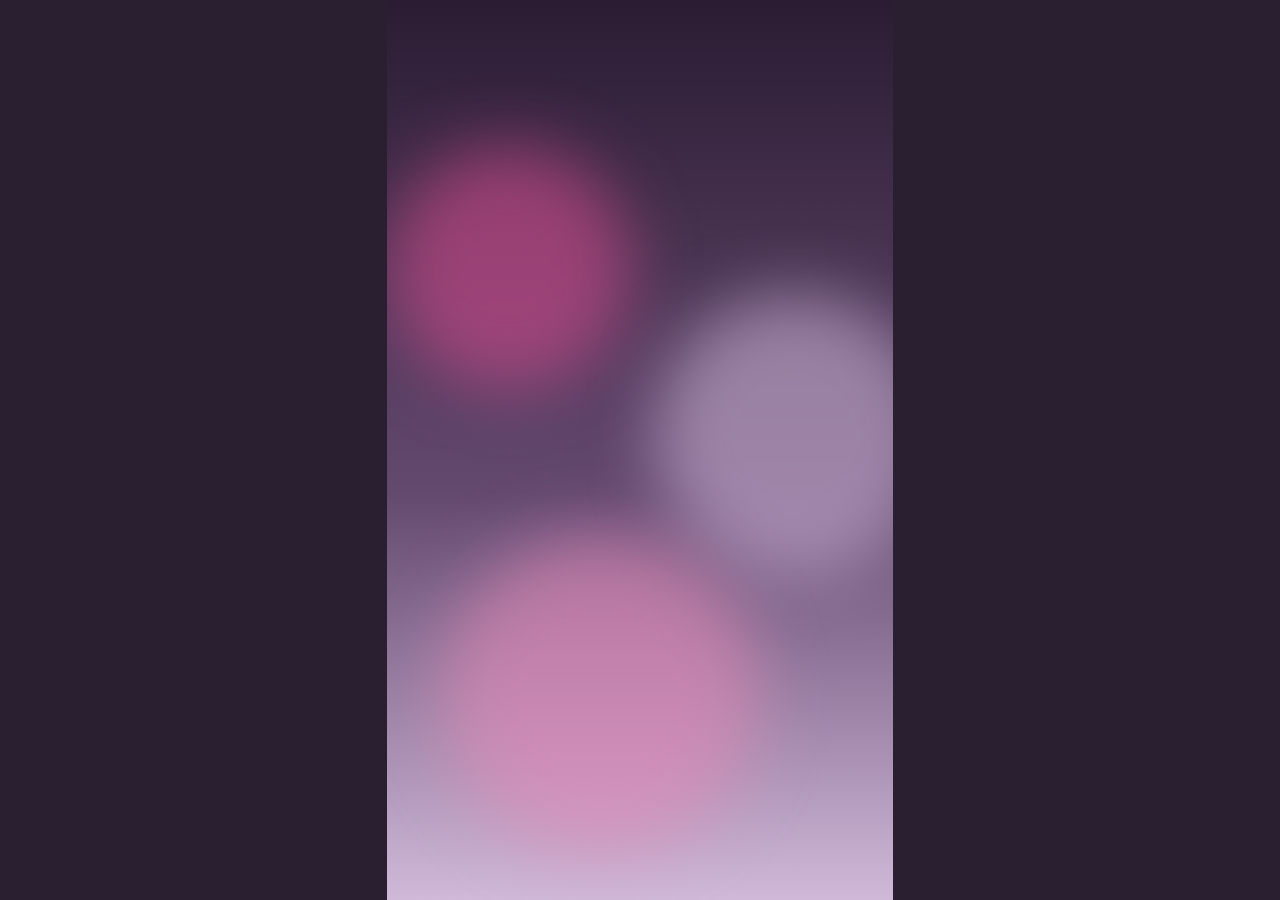
==== commit a86a2833: "Distinct openings/endings per reel; reel 03 adds how-to-order steps Co-Authored-By: Claude Opus 5.5 " ====
--- a/reels/02-body-glow/index.html
+++ b/reels/02-body-glow/index.html
@@ -344,31 +344,42 @@
 }
 
 // ---------- host ----------
-function hostFace(t) {
-  let f = 'neutral';
-  if (t < 5.5) f = 'oh'; else if (t < 8.2) f = 'laugh'; else if (t < 12.6) f = t > 9.4 ? 'love' : 'oh';
-  else if (t < 15.2) f = 'neutral'; else if (t < 19.6) f = 'think'; else if (t < 23) f = 'love'; else f = 'selfie';
-  if ((f === 'neutral' || f === 'think') && vo(t) > 0.16 && Math.floor(t * 12) % 2 === 0) f = 'oh';
-  return f;
-}
+// one fixed expression per scene; it only changes on a scene cut, with a small pop
+const HOST = [[2.8, 'oh'], [5.5, 'laugh'], [8.2, 'love'], [12.6, 'neutral'], [15.2, 'think'], [19.6, 'wink'], [23.0, 'selfie']];
 function drawHost(t) {
   if (t < 2.8 || t >= 29.6) return;
-  const k = sp(t - 2.8, PLAYFUL), bob = Math.sin(t * 4.2) * 4;
-  drawAv('face_' + hostFace(t), 170, 1935 + (1 - k) * 320 + bob, 1.55);
-}
-
-// -------- S1 hook 0–2.8 --------
+  let face = HOST[0][1], t0 = HOST[0][0]; for (const [a, f] of HOST) if (t >= a) { face = f; t0 = a; }
+  const k = sp(t - 2.8, PLAYFUL), pop = t0 > 2.8 ? 1 + 0.08 * Math.exp(-(t - t0) * 9) * Math.sin(Math.min(Math.PI, (t - t0) * 14)) : 1;
+  const bob = Math.sin(t * 4.2) * 4;
+  drawAv('face_' + face, 170, 1935 + (1 - k) * 320 + bob, 1.55 * pop);
+}
+
+// -------- S1 opening 0–2.8: a wedding invitation lands on her lock screen --------
 function sHook(t) {
-  bg(C.mauve, C.mauveD, t * 20);
-  const lk = sp(t - 0.08, SNAPPY);
-  if (lk > 0) { const L = IMG.logoW, w = 520 * (0.7 + 0.3 * lk), h = w * L.height / L.width; g.save(); g.globalAlpha = clamp(lk * 2); g.drawImage(L, W / 2 - w / 2, 330 - h / 2, w, h); g.restore(); }
-  wordLine(t, [['عندي', 0.35], ['زواج…', 0.75]], W / 2, 560, 5, { size: 24, color: C.ivory, shadow: C.pink, shadowOff: 2 });
-  wordLine(t, [['وأبي', 1.55], ['ألمع!', 1.9]], W / 2, 720, 6, { size: 24, color: C.pinkL, shadow: C.ink, shadowOff: 2 });
-  const bk = sp(t, [180, 20]), out = easeIn((t - 2.55) / 0.3);
-  const face = vo(t) > 0.16 && Math.floor(t * 12) % 2 === 0 ? 'face_laugh' : 'face_selfie';
-  drawAv(face, 540, 1960 + (1 - bk) * 160 + out * 1100 + Math.sin(t * 3) * 6, 4.6);
+  const gr = g.createLinearGradient(0, 0, 0, H); gr.addColorStop(0, '#2B1C33'); gr.addColorStop(0.55, '#654A70'); gr.addColorStop(1, '#D0B9D9');
+  g.fillStyle = gr; g.fillRect(0, 0, W, H);
+  g.save(); g.filter = 'blur(70px)';
+  [[260, 520, 260, C.pink], [820, 900, 300, C.lav], [400, 1500, 340, C.pinkL]].forEach(([x, y, r, c], i) => { g.fillStyle = c; g.globalAlpha = 0.55; g.beginPath(); g.arc(x + Math.sin(t * 0.8 + i) * 60, y + Math.cos(t * 0.6 + i) * 50, r, 0, Math.PI * 2); g.fill(); });
+  g.restore();
+  const L = IMG.logoW, lw = 300, lh = lw * L.height / L.width; g.save(); g.globalAlpha = clamp(t * 4); g.drawImage(L, W / 2 - lw / 2, 210 - lh / 2, lw, lh); g.restore();
+  text('8:00', 540, 470, { size: 230, weight: 600, family: 'Montserrat', color: C.ivory, alpha: clamp(t * 4) });
+  text('الخميس', 540, 640, { size: 54, weight: 700, color: C.lavL, alpha: clamp(t * 4) });
+  // the invitation notification drops in
+  const nk = sp(t - 0.3, [220, 18]), ny = lerp(-260, 860, nk);
+  g.save(); g.translate(540, ny);
+  g.fillStyle = 'rgba(250,247,248,.93)'; g.beginPath(); g.roundRect(-470, -125, 940, 250, 46); g.fill();
+  g.fillStyle = C.pink; g.beginPath(); g.roundRect(330, -70, 110, 110, 28); g.fill();
+  g.fillStyle = C.ivory; g.fillRect(350, -40, 70, 50); g.fillStyle = C.pinkD; g.beginPath(); g.moveTo(350, -40); g.lineTo(385, -8); g.lineTo(420, -40); g.closePath(); g.fill();
+  text('دعوة زواج', 270, -45, { size: 52, weight: 800, color: C.mauve, align: 'right' });
+  text('الخميس ٨ مساءً · لا تتأخرين', 270, 35, { size: 40, weight: 600, family: 'Tajawal', color: C.mauveD, align: 'right' });
+  text('الآن', -420, -60, { size: 32, weight: 500, family: 'Tajawal', color: C.lavD, align: 'left' });
+  g.restore();
+  // her reaction rises from the bottom
+  const bk = sp(t - 0.85, [180, 18]), out = easeIn((t - 2.55) / 0.3);
+  drawAv('face_selfie', 540, 1960 + (1 - bk) * 900 + out * 1100 + Math.sin(t * 3) * 6, 4.2);
+  wordLine(t, [['وأبي', 1.55], ['ألمع!', 1.9]], W / 2, 1110, 6, { size: 24, color: C.ivory, shadow: C.pink, shadowOff: 2 });
   const r = rng(8);
-  for (let i = 0; i < 6; i++) { const ti = 1.9 + i * 0.08, k = sp(t - ti, PLAYFUL); if (k > 0) drawSpr(sparkle(i % 2 ? C.pink : C.ivory, i % 2 ? C.ivory : C.pink), 160 + r() * 760, 860 + r() * 260, 7 * k * (0.8 + 0.4 * Math.sin(t * 8 + i))); }
+  for (let i = 0; i < 6; i++) { const ti = 1.9 + i * 0.08, k = sp(t - ti, PLAYFUL); if (k > 0) drawSpr(sparkle(i % 2 ? C.pink : C.ivory, i % 2 ? C.ivory : C.pink), 160 + r() * 760, 1050 + r() * 260, 7 * k * (0.8 + 0.4 * Math.sin(t * 8 + i))); }
 }
 
 // -------- S2 LEVEL 2 + chest drops 2.8–5.5 --------
@@ -402,19 +413,23 @@
 
 // -------- S4 four shades collected 8.2–12.6 --------
 const SHADES = [
-  ['LUNAR GLOW', 'فضي', '#D9DCE6', '#FFFFFF', 9.45],
-  ['GALAXY KISS', 'برونزي', '#B0703F', '#E0A877', 9.95],
-  ['COSMIC SHINE', 'ذهبي', '#D9A93A', '#F7DC8A', 10.55],
-  ['MOON BEAM', 'وردي', '#E98ABC', '#F8C6E0', 11.32],
+  ['LUNAR GLOW', 'فضي', '#D9DCE6', '#FFFFFF', 9.45, 'tube_silver'],
+  ['GALAXY KISS', 'برونزي', '#B0703F', '#E0A877', 9.95, 'tube_bronze'],
+  ['COSMIC SHINE', 'ذهبي', '#D9A93A', '#F7DC8A', 10.55, 'tube_gold'],
+  ['MOON BEAM', 'وردي', '#E98ABC', '#F8C6E0', 11.32, 'tube_pink'],
 ];
 function shadeCard(i, cx, cy, sc, t) {
-  const [en, ar, col, hi] = SHADES[i];
+  const [en, ar, col, , , img] = SHADES[i];
   g.save(); g.translate(cx, cy); g.scale(sc, sc);
-  panel(-200, -125, 400, 250, C.ivory, { so: 10 });
-  g.fillStyle = col; g.fillRect(-194, -119, 388, 14);
-  bottle(-120, 8, 14, col, hi);
-  drawT(ptext(ar, { size: 22, color: C.mauve }), 70, -32, 4);
-  drawT(ptext(en, { size: 7, weight: 400, family: 'Press Start 2P', color: C.pinkD }), 70, 50, 3);
+  panel(-210, -135, 420, 270, C.ivory, { so: 10 });
+  g.fillStyle = col; g.fillRect(-204, -129, 408, 14);
+  // the real tube, cropped from the store photo
+  const im = IMG[img], ih = 232, iw = ih * im.width / im.height;
+  g.save(); g.beginPath(); g.rect(-196, -112, iw, ih); g.clip(); g.imageSmoothingEnabled = true; g.imageSmoothingQuality = 'high';
+  g.drawImage(im, -196, -112, iw, ih); g.restore();
+  g.strokeStyle = C.ink; g.lineWidth = 4; g.strokeRect(-196, -112, iw, ih);
+  drawT(ptext(ar, { size: 22, color: C.mauve }), 52, -30, 3.3);
+  drawT(ptext(en, { size: 7, weight: 400, family: 'Press Start 2P', color: C.pinkD }), 52, 52, 2.4);
   g.restore();
 }
 function sItems(t) {
@@ -535,22 +550,12 @@
 
 // -------- S9 lockup 29.6–34.4 --------
 function sLock(t) {
-  const T0 = 29.6, wk = easeOut((t - T0) / 0.45), off = (1 - wk) * W;
-  g.fillStyle = C.mauve; g.fillRect(off, 0, W, H);
-  const fl = flowerTile(), dr = (t - T0) * 18;
-  g.save(); g.beginPath(); g.rect(off, 0, W, H); g.clip();
-  for (let y = -200, row = 0; y < H + 200; y += 170, row++) for (let x = -200; x < W + 200; x += 170) {
-    const xx = x + (row % 2) * 85 + off + (dr % 170), yy = y + (dr * 0.5 % 170);
-    g.globalAlpha = 0.7; drawSpr(fl, xx, yy, 6); g.globalAlpha = 1; g.fillStyle = C.pinkD; g.fillRect(xx + 80, yy + 80, 10, 10); }
-  g.restore();
-  const ak = sp(t - 30.2, PLAYFUL);
-  if (ak > 0) { const face = t > 33.2 ? 'wink' : (vo(t) > 0.16 && Math.floor(t * 12) % 2 === 0 ? 'oh' : 'neutral');
-    drawAv('face_' + face, 540, 590 + (1 - ak) * 300 + Math.sin(t * 3) * 4, 1.9);
-    if (t > 33.2) drawSpr(sparkle(), 735, 380, 7 * sp(t - 33.25, PLAYFUL)); }
+  // starry ending (different from the other reels): glowing ring + the real box
+  const T0 = 29.6; space(t, C.mauveDD); rays(540, 950, 1300, t, 0.3 * clamp((t - T0) * 3));
   const ck = sp(t - 29.78, HEAVY);
-  if (ck > 0) { g.save(); g.translate(540, 950); g.scale(ck, ck);
-    g.fillStyle = C.mauve; g.beginPath(); g.arc(0, 0, 420, 0, Math.PI * 2); g.fill();
-    g.strokeStyle = C.lavD; g.lineWidth = 3; g.beginPath(); g.arc(0, 0, 440, 0, Math.PI * 2); g.stroke(); g.beginPath(); g.arc(0, 0, 404, 0, Math.PI * 2); g.stroke(); g.restore(); }
+  if (ck > 0) { g.save(); g.translate(540, 950); g.scale(ck, ck); g.shadowColor = C.pink; g.shadowBlur = 50;
+    g.strokeStyle = C.pinkL; g.lineWidth = 12; g.beginPath(); g.arc(0, 0, 430, 0, Math.PI * 2); g.stroke(); g.restore(); }
+  const bx = sp(t - 29.95, PLAYFUL); if (bx > 0) photo('box', 540, 400, 360 * bx);
   const nk = sp(t - 30.05, SNAPPY);
   if (nk > 0) text('Body Glow', 540, 765, { size: 104, weight: 400, family: 'Allura', color: C.pinkLL, alpha: clamp(nk * 3) });
   const lk = sp(t - 30.6, HEAVY);
@@ -583,7 +588,7 @@
 window.__ready = false;
 window.seek = (t) => { draw(t); return true; };
 (async () => {
-  await Promise.all([loadImg('logo', 'assets/logo.webp'), loadImg('box', 'assets/box.png'), loadImg('brush', 'assets/brush.png'), loadImg('swatch', 'assets/swatch.png'),
+  await Promise.all([loadImg('logo', 'assets/logo.webp'), loadImg('box', 'assets/box.png'), loadImg('brush', 'assets/brush.png'), loadImg('swatch', 'assets/swatch.png'), ...['silver', 'bronze', 'gold', 'pink'].map((n) => loadImg('tube_' + n, `assets/tube_${n}.png`)),
     loadImg('p_home', 'assets/01_home.png'), loadImg('p_product', 'assets/03_product.png'), loadImg('p_add', 'assets/04_addtocart.png'),
     loadImg('av_bust', 'assets/avatar/bust.png'), loadImg('av_front', 'assets/avatar/front.png'), ...FACES.map((f) => loadImg('av_face_' + f, `assets/avatar/face_${f}.png`))]);
   IMG.logoW = tint(IMG.logo, C.ivory);
